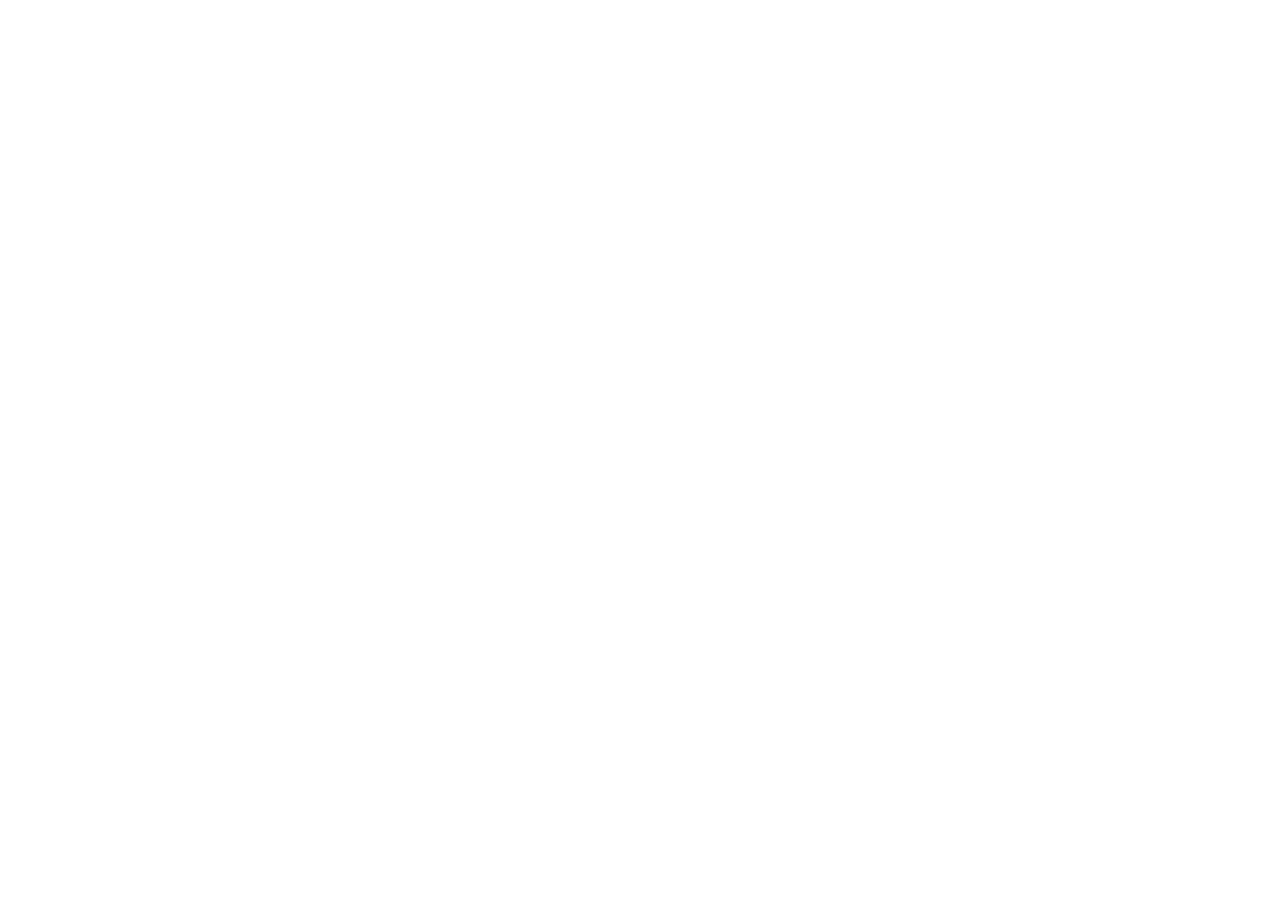
==== index.html @ 28903b05 "Add files via upload" ====
<!DOCTYPE html>
<html>
    <head>
        <meta charset="utf-8">
        <meta name="description" content="Homework 1">
        <meta name="viewport" content="width=device-width, initial-scale=1.0"/>

        <title>Homework 1</title>
        <link rel="stylesheet" href="style.css" /> 
    </head>
    
    <body>
        <header>

        </header>

       
       
       <main>
           
        </main>

        
       <footer>



        </footer>
   
    </body>
</html>
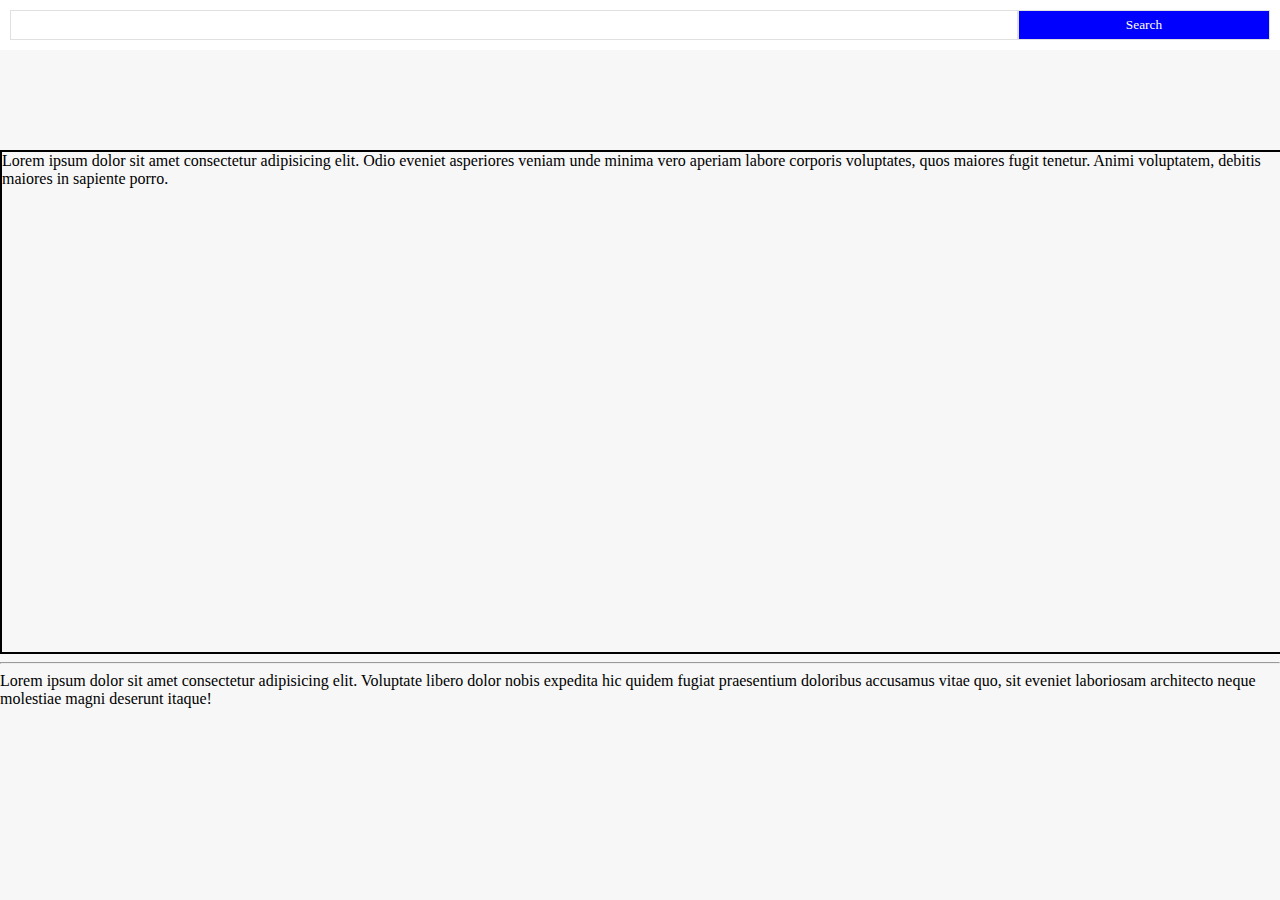
==== commit 1d1736ce: "Homework1_MKT  testtest" ====
--- a/index.html
+++ b/index.html
@@ -1,31 +1,38 @@
 <!DOCTYPE html>
 <html>
-    <head>
-        <meta charset="utf-8">
-        <meta name="description" content="Homework 1">
-        <meta name="viewport" content="width=device-width, initial-scale=1.0"/>
 
-        <title>Homework 1</title>
-        <link rel="stylesheet" href="style.css" /> 
-    </head>
-    
-    <body>
-        <header>
+<head>
+    <meta charset="utf-8">
+    <meta name="description" content="Homework 1">
+    <meta name="viewport" content="width=device-width, initial-scale=1.0" />
 
-        </header>
+    <title>Homework 1</title>
+    <link rel="stylesheet" href="style.css" />
+</head>
 
-       
-       
-       <main>
-           
-        </main>
-
-        
-       <footer>
+<body>
+    <header>
+       <nav>
+        <div class="search-container">
+            <input type="text"><button>Search</button>
+        </div>
+    </nav>
+    </header>
 
 
 
-        </footer>
-   
-    </body>
+    <main>
+        <div class="container">Lorem ipsum dolor sit amet consectetur adipisicing elit. Odio eveniet asperiores veniam unde minima vero aperiam labore corporis voluptates, quos maiores fugit tenetur. Animi voluptatem, debitis maiores in sapiente porro.
+        </div>
+    </main>
+<hr>
+
+    <footer>
+
+Lorem ipsum dolor sit amet consectetur adipisicing elit. Voluptate libero dolor nobis expedita hic quidem fugiat praesentium doloribus accusamus vitae quo, sit eveniet laboriosam architecto neque molestiae magni deserunt itaque!
+
+    </footer>
+
+</body>
+
 </html>
--- a/style.css
+++ b/style.css
@@ -0,0 +1,59 @@
+* {
+    font-family: 'Comfortaa', cursive;
+}
+
+html,
+body {
+    margin: 0;
+    padding: 0;
+    background-color: #f7f7f7;
+}
+
+nav {
+    display: flex;
+    background-color: #ffffff;
+    align-items: center;
+}
+
+nav div {
+    height: 30px;
+    flex-grow: 4;
+    padding: 10px;
+}
+
+nav div img {
+    height: 100%;
+}
+
+nav div.search-container > input {
+    box-sizing: border-box;
+    height: 30px;
+    width: 80%;
+    margin: 0;
+    padding: 5px;
+    border: 1px solid #e0e0e0;
+}
+
+nav div.search-container > button {
+    color: white;
+    box-sizing: border-box;
+    height: 30px;
+    width: 20%;
+    margin: 0;
+    padding: 5px;
+    border: 1px solid #e0e0e0;
+    cursor: pointer;
+    background-color: blue;
+}
+header{
+    position: fixed;
+    width: 100%;
+    top: 0;
+    z-index: 1;
+}
+.container {
+    border: 2px solid black;
+    height: 500px;
+    width: 100%;
+    margin-top: 150px;
+}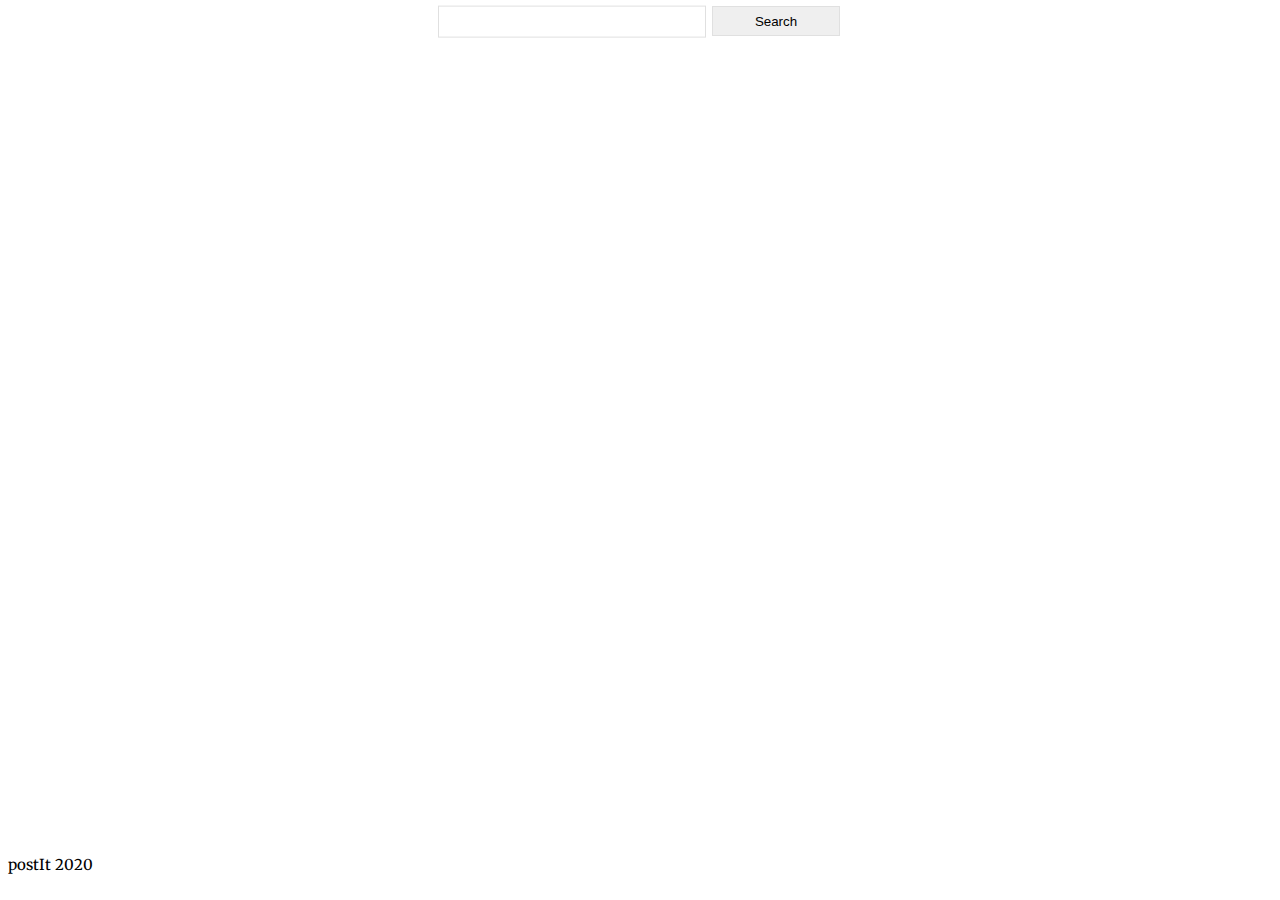
==== commit 3481c9f6: "Homework1_MKT_Kristiina tegelesin index.html lehega" ====
--- a/index.html
+++ b/index.html
@@ -6,33 +6,32 @@
     <meta name="description" content="Homework 1">
     <meta name="viewport" content="width=device-width, initial-scale=1.0" />
 
-    <title>Homework 1</title>
+    <title>postIt</title>
     <link rel="stylesheet" href="style.css" />
 </head>
 
 <body>
     <header>
-       <nav>
-        <div class="search-container">
-            <input type="text"><button>Search</button>
-        </div>
-    </nav>
+        <nav class="clearfix fixed">
+            <div class="container">
+                <div class="logo">
+                </div>
+                <div class="search-container">
+                    <input type="text"><button>Search</button>
+                </div>
+            </div>
+        </nav>
     </header>
-
-
-
     <main>
-        <div class="container">Lorem ipsum dolor sit amet consectetur adipisicing elit. Odio eveniet asperiores veniam unde minima vero aperiam labore corporis voluptates, quos maiores fugit tenetur. Animi voluptatem, debitis maiores in sapiente porro.
+        <div class="column">
+            
         </div>
     </main>
-<hr>
-
-    <footer>
-
-Lorem ipsum dolor sit amet consectetur adipisicing elit. Voluptate libero dolor nobis expedita hic quidem fugiat praesentium doloribus accusamus vitae quo, sit eveniet laboriosam architecto neque molestiae magni deserunt itaque!
-
-    </footer>
-
+    <div class="centercolumn">
+        <footer>
+            <p>postIt 2020</p>
+        </footer>
+    </div>
 </body>
 
-</html>
+</html>--- a/style.css
+++ b/style.css
@@ -1,59 +1,182 @@
-* {
-    font-family: 'Comfortaa', cursive;
+@import url('https://fonts.googleapis.com/css2?family=Merriweather&display=swap');
+body {
+	font-family: 'Merriweather', serif;
+	background: dodgerblue;
+	}
+.section {
+	display: flex;
+	justify-content: center;
+	align-items: center;
+	height: 100%;
+	width: 100%;
+}
+a {
+	color: dodgerblue;
+}
+.section .content {
+	background-color: whitesmoke;
+	text-align: center;
+	width: 25%;
+	padding: 30px 15px;
+
+}
+.section .content button {
+	padding: 10px;
+	width: 100px;
+	height: 40px;
+	border-radius: 50px;
+}
+.section .content button:hover {
+	outline: none;
+}
+.section .content form {
+	display: flex;
+	flex-direction: column;
+	align-items: center;
+}
+.section .content form div {
+	display: flex;
+	flex-direction: column;
+	width: 60%;
+	margin-top: 10px;
+}
+.section .content form div input {
+	padding: 10px;
+	font-size: 14px;
+	border: 1px solid dimgray;
+	background-color: white;
+	border-radius: 50px;
+}
+.section .content form div input:focus {
+	border-color: #1cd211;
+	outline: none;
+}
+.section .content form div button {
+	background-color: orangered;
+	border: none;
+	color: #ffffff;
+	align-self: center;
+	margin-top: 10px;
+}
+.section .content form div button:hover {
+	background-color: limegreen;
+}
+.section .content footer {
+	padding-top: 15px;
+	text-align: center;
+}
+.section .content footer a {
+	color: black;
+	font-size: 14px;
 }
 
-html,
+
+
+/* index.html*/
+
+
+header {
+    position: fixed;
+    width: 100%;
+    top: 0;
+    z-index: 1;   
+}
+
 body {
-    margin: 0;
-    padding: 0;
-    background-color: #f7f7f7;
+    display: flex;
+    background-color: #ffffff;
+    flex-direction: row;
+    align-items: center;
 }
 
 nav {
-    display: flex;
-    background-color: #ffffff;
-    align-items: center;
+    margin-top: -8px;
+    position: relative;
+    height: 50px;
+    width: 100%;
+    background: white;
+    z-index: 2;
 }
 
-nav div {
-    height: 30px;
-    flex-grow: 4;
-    padding: 10px;
+.fixed {
+    position: fixed;
+  }
+  
+.container {
+margin: 80px;
+max-width: 1200px;
+
 }
 
-nav div img {
-    height: 100%;
+nav .logo {
+    position: absolute;
+    top: 50%;
+    transform:translate(-50%, -20%);
+    height: 47px;
+    width: 121px;
+    background-image: url(res/photos/postIt.png);
+   background-repeat: no-repeat;
+
+  }
+
+nav img {
+    height: 50%;
+    padding: 5%;
 }
 
 nav div.search-container > input {
-    box-sizing: border-box;
-    height: 30px;
-    width: 80%;
+    position: absolute;
+    right: 35%;
+    top: 40%;
+    transform:translate(-50%, -20%);
+    height: 20px;
+    width: 20%;
     margin: 0;
     padding: 5px;
+    cursor: pointer;
     border: 1px solid #e0e0e0;
 }
 
 nav div.search-container > button {
-    color: white;
-    box-sizing: border-box;
+    position: absolute;
+    right: 30%;
+    top: 40%;
+    transform:translate(-50%, -20%);
     height: 30px;
-    width: 20%;
+    width: 10%;
     margin: 0;
     padding: 5px;
+    cursor: pointer;
     border: 1px solid #e0e0e0;
-    cursor: pointer;
-    background-color: blue;
 }
-header{
-    position: fixed;
-    width: 100%;
-    top: 0;
-    z-index: 1;
+
+main {
+    display: flex;
+    flex-direction: column;
+    flex-grow: 1;
+    align-items: center;
 }
-.container {
-    border: 2px solid black;
-    height: 500px;
-    width: 100%;
-    margin-top: 150px;
+
+.centercolumn {
+    position:absolute;
+    bottom:0;
+    width:100%;
+    height:60px;   /* Height of the footer */
+    background:rgb(255, 255, 255);
+    
+}
+
+.centercolumn footer p {
+    font-size: 15px;
+}
+       
+
+/* telefoni ekraani jaoks*/
+  
+ @media screen and (max-width: 720px) {
+	 .section .content {
+		 padding-right: 0;
+		 padding-left: 0;
+		 margin: 0 10px;
+	}
 }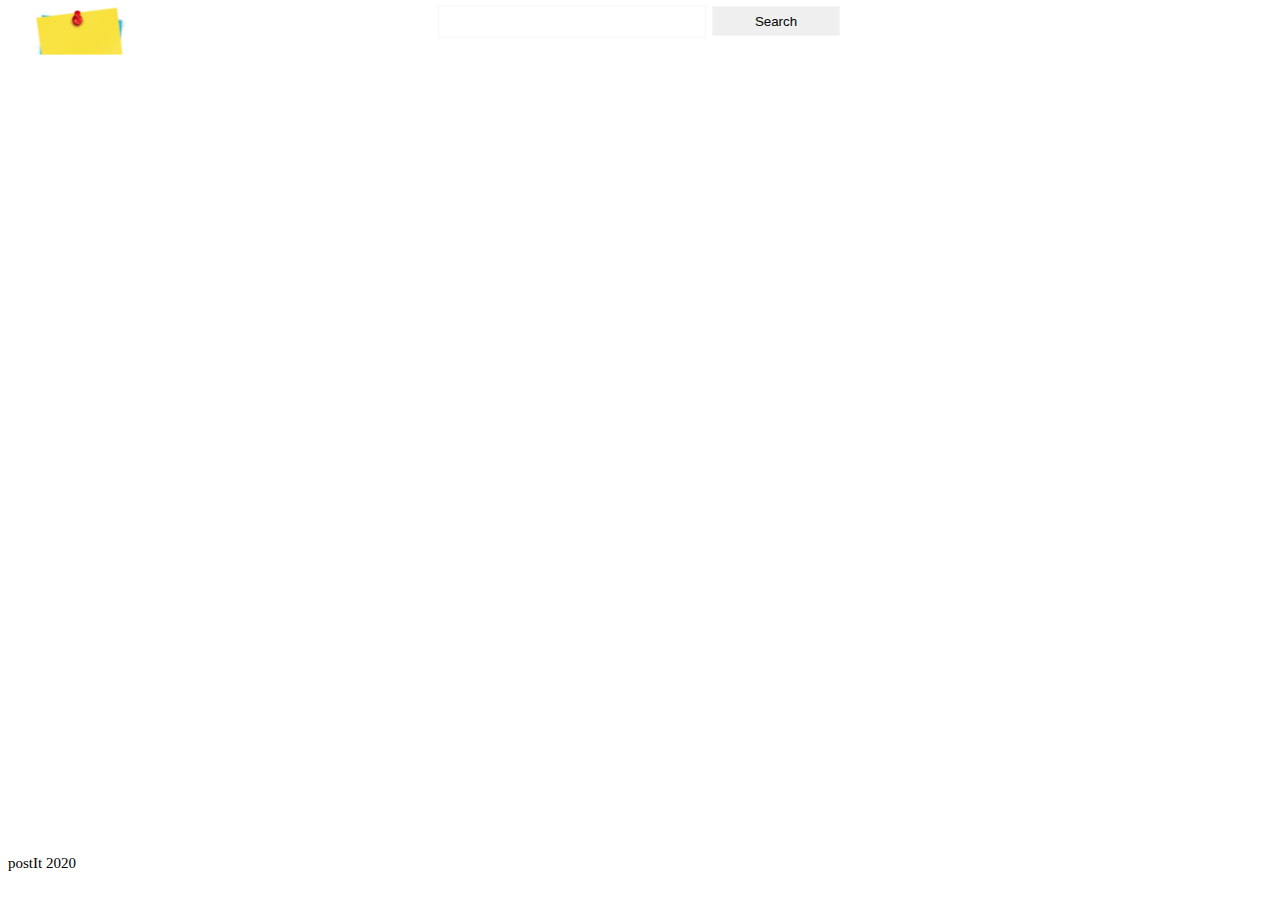
==== commit 3275868e: "Homework1_MKT juurde lisatus osa" ====
--- a/index.html
+++ b/index.html
@@ -22,6 +22,13 @@
             </div>
         </nav>
     </header>
+<<<<<<< HEAD
+
+    <main>
+        
+    </main>
+
+=======
     <main>
         <div class="column">
             
@@ -32,6 +39,7 @@
             <p>postIt 2020</p>
         </footer>
     </div>
+>>>>>>> master
 </body>
 
 </html>--- a/style.css
+++ b/style.css
@@ -1,8 +1,10 @@
+<<<<<<< HEAD
+=======
 @import url('https://fonts.googleapis.com/css2?family=Merriweather&display=swap');
 body {
 	font-family: 'Merriweather', serif;
 	background: dodgerblue;
-	}
+}
 .section {
 	display: flex;
 	justify-content: center;
@@ -14,11 +16,11 @@
 	color: dodgerblue;
 }
 .section .content {
+	margin-top: 150px;
+	width: 500px;
+	height: 500px;
 	background-color: whitesmoke;
 	text-align: center;
-	width: 25%;
-	padding: 30px 15px;
-
 }
 .section .content button {
 	padding: 10px;
@@ -69,12 +71,7 @@
 	color: black;
 	font-size: 14px;
 }
-
-
-
-/* index.html*/
-
-
+/*-----------------------------------------------------*/
 header {
     position: fixed;
     width: 100%;
@@ -84,7 +81,7 @@
 
 body {
     display: flex;
-    background-color: #ffffff;
+    background-color: white;
     flex-direction: row;
     align-items: center;
 }
@@ -103,9 +100,8 @@
   }
   
 .container {
-margin: 80px;
-max-width: 1200px;
-
+	margin: 80px;
+	max-width: 1200px;
 }
 
 nav .logo {
@@ -114,9 +110,8 @@
     transform:translate(-50%, -20%);
     height: 47px;
     width: 121px;
-    background-image: url(res/photos/postIt.png);
-   background-repeat: no-repeat;
-
+    background-image: URL(x.png);
+    background-repeat: no-repeat;
   }
 
 nav img {
@@ -134,7 +129,7 @@
     margin: 0;
     padding: 5px;
     cursor: pointer;
-    border: 1px solid #e0e0e0;
+    border: 1px solid whitesmoke;
 }
 
 nav div.search-container > button {
@@ -147,7 +142,7 @@
     margin: 0;
     padding: 5px;
     cursor: pointer;
-    border: 1px solid #e0e0e0;
+    border: 1px solid whitesmoke;
 }
 
 main {
@@ -162,7 +157,7 @@
     bottom:0;
     width:100%;
     height:60px;   /* Height of the footer */
-    background:rgb(255, 255, 255);
+    background:white;
     
 }
 
@@ -179,4 +174,5 @@
 		 padding-left: 0;
 		 margin: 0 10px;
 	}
-}+} 
+>>>>>>> master
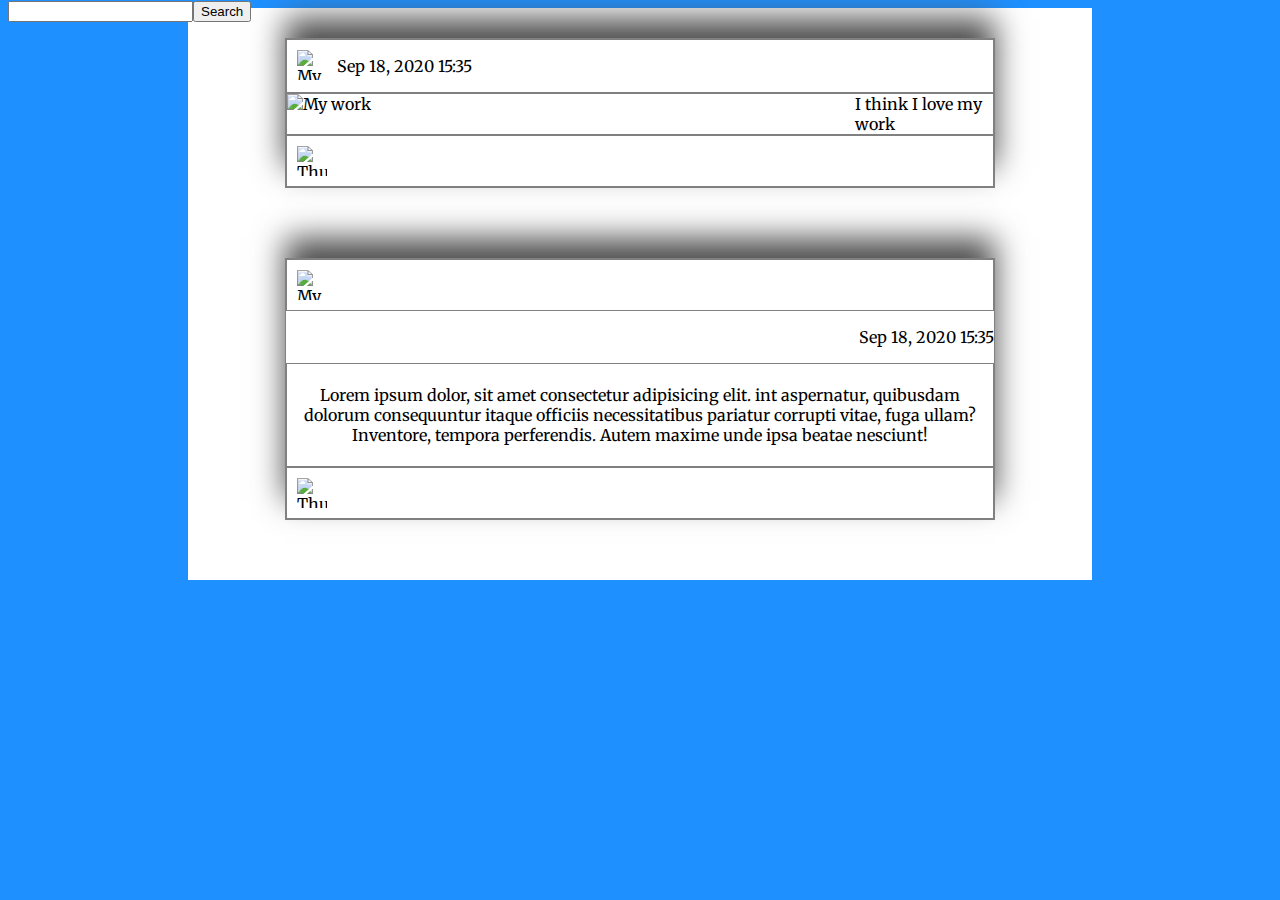
==== commit 17fa4a27: "Homework_MKT_Maret  indexi keskosa loomine" ====
--- a/index.html
+++ b/index.html
@@ -11,7 +11,7 @@
 </head>
 
 <body>
-    <header>
+    <header class="header">
         <nav class="clearfix fixed">
             <div class="container">
                 <div class="logo">
@@ -22,24 +22,36 @@
             </div>
         </nav>
     </header>
-<<<<<<< HEAD
 
     <main>
+  
+            <div class="cont" id="white">
+                <div class="main-box">
+                    <div class="row">
+                        <div class="wrapper">
+                        <div class="column"><img src="res/images/me.png" id="image" alt="My picture"></div></div>
+                        <div class="column"><p class="date">Sep 18, 2020 15:35</p></div>
+                    </div>
+                    <div class="row"><img src="res/images/work.jpg" alt="My work"> I think I love my work</div>
+                    <div class="row"><img src="res/images/thumb.png" id="image" alt="Thumb"></div>
+                </div>
+                <div class="main-box">
+                    <div class="row">
+                        <div class="column"><img src="res/images/me.png" id="image" alt="My picture"></div></div>
+                        <div class="column"><p class="date">Sep 18, 2020 15:35</p></div>
+                        
+                    <div class="row" id="text"><p>Lorem ipsum dolor, sit amet consectetur adipisicing elit. 
+                        int aspernatur, quibusdam dolorum consequuntur itaque officiis necessitatibus 
+                        pariatur corrupti vitae, fuga ullam? Inventore, tempora perferendis.
+                         Autem maxime unde ipsa beatae nesciunt!</p></div>
+                    <div class="row"><img src="res/images/thumb.png" id="image" alt="Thumb"></div>
+                </div>
+
+            </div>
         
+		
     </main>
 
-=======
-    <main>
-        <div class="column">
-            
-        </div>
-    </main>
-    <div class="centercolumn">
-        <footer>
-            <p>postIt 2020</p>
-        </footer>
-    </div>
->>>>>>> master
 </body>
 
 </html>--- a/style.css
+++ b/style.css
@@ -1,10 +1,8 @@
-<<<<<<< HEAD
-=======
 @import url('https://fonts.googleapis.com/css2?family=Merriweather&display=swap');
 body {
 	font-family: 'Merriweather', serif;
 	background: dodgerblue;
-}
+	}
 .section {
 	display: flex;
 	justify-content: center;
@@ -16,11 +14,11 @@
 	color: dodgerblue;
 }
 .section .content {
-	margin-top: 150px;
-	width: 500px;
-	height: 500px;
 	background-color: whitesmoke;
 	text-align: center;
+	width: 25%;
+	padding: 30px 15px;
+
 }
 .section .content button {
 	padding: 10px;
@@ -71,108 +69,62 @@
 	color: black;
 	font-size: 14px;
 }
-/*-----------------------------------------------------*/
-header {
+
+
+.header {
     position: fixed;
     width: 100%;
     top: 0;
-    z-index: 1;   
+    z-index: 1;
 }
-
-body {
-    display: flex;
-    background-color: white;
-    flex-direction: row;
-    align-items: center;
-}
-
-nav {
-    margin-top: -8px;
-    position: relative;
-    height: 50px;
-    width: 100%;
-    background: white;
-    z-index: 2;
-}
-
-.fixed {
-    position: fixed;
-  }
-  
-.container {
-	margin: 80px;
-	max-width: 1200px;
-}
-
-nav .logo {
-    position: absolute;
-    top: 50%;
-    transform:translate(-50%, -20%);
-    height: 47px;
-    width: 121px;
-    background-image: URL(x.png);
-    background-repeat: no-repeat;
-  }
-
-nav img {
-    height: 50%;
-    padding: 5%;
-}
-
-nav div.search-container > input {
-    position: absolute;
-    right: 35%;
-    top: 40%;
-    transform:translate(-50%, -20%);
-    height: 20px;
-    width: 20%;
-    margin: 0;
-    padding: 5px;
-    cursor: pointer;
-    border: 1px solid whitesmoke;
-}
-
-nav div.search-container > button {
-    position: absolute;
-    right: 30%;
-    top: 40%;
-    transform:translate(-50%, -20%);
-    height: 30px;
-    width: 10%;
-    margin: 0;
-    padding: 5px;
-    cursor: pointer;
-    border: 1px solid whitesmoke;
-}
-
-main {
+.cont {
+    margin-top: 100px;
+    height: 100%;
     display: flex;
     flex-direction: column;
-    flex-grow: 1;
-    align-items: center;
+    padding-top: 70px;
+    background-color: white;
+    margin: auto;
+    width: 70%;
+    bottom: 0;
+    padding: 10px;
+
+}   
+.main-box {
+    display: flex;
+    flex-direction: column;
+    margin: auto;
+    width: 80%;
+    margin-bottom: 50px;;
+    margin-top: 20px;
+    border: 1px solid gray;
+    box-shadow: 0 -20px 30px #4d4d4d;
 }
-
-.centercolumn {
-    position:absolute;
-    bottom:0;
-    width:100%;
-    height:60px;   /* Height of the footer */
-    background:white;
-    
+#image {
+    height:30px;
+    width: 30px;;
+    padding: 10px;
 }
-
-.centercolumn footer p {
-    font-size: 15px;
+.wrapper{
+    position: relative;
 }
-       
-
-/* telefoni ekraani jaoks*/
-  
- @media screen and (max-width: 720px) {
-	 .section .content {
-		 padding-right: 0;
-		 padding-left: 0;
-		 margin: 0 10px;
-	}
-} 
->>>>>>> master
+.row{
+    display: flex;
+    flex-direction: row;
+    border:1px solid gray;
+    overflow: auto;
+}
+.column img{
+    width: 30px;
+    float: right;
+}
+.column p{
+    float: right;
+}
+#text {
+    text-align: center;
+    padding: 5px;
+}
+img {
+    width: 100%;
+}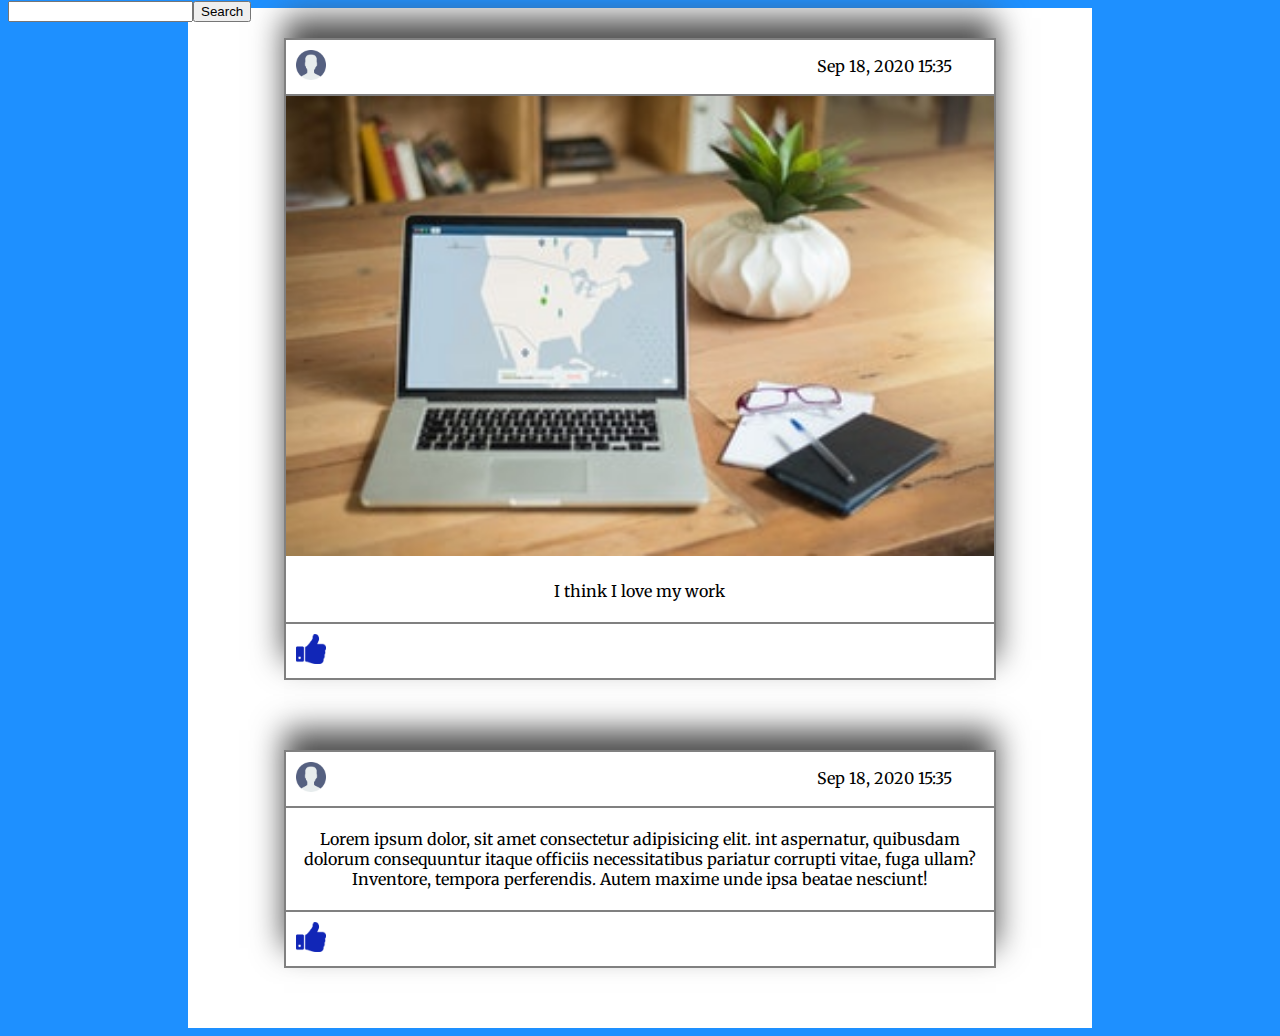
==== commit 5315a8d2: "Homework1_maret update index page" ====
--- a/index.html
+++ b/index.html
@@ -29,22 +29,31 @@
                 <div class="main-box">
                     <div class="row">
                         <div class="wrapper">
-                        <div class="column"><img src="res/images/me.png" id="image" alt="My picture"></div></div>
-                        <div class="column"><p class="date">Sep 18, 2020 15:35</p></div>
+                            <div class="image"><img src="res/images/me.png" id="image" alt="My picture"></div>
+                            <div class="date"><p class="date">Sep 18, 2020 15:35</p></div>
+                        </div>
                     </div>
-                    <div class="row"><img src="res/images/work.jpg" alt="My work"> I think I love my work</div>
-                    <div class="row"><img src="res/images/thumb.png" id="image" alt="Thumb"></div>
-                </div>
+                    <hr>
+                    <div class="bigImage"><img src="res/images/work.jpg" alt="My work"></div>
+                    <div class="text"><p>I think I love my work</p></div>
+                    <hr>
+                    <div class="row"><a href="#"><img src="res/images/thumb.png" id="image" alt="Thumb"></a></div>
+                </div>      
+               
                 <div class="main-box">
                     <div class="row">
-                        <div class="column"><img src="res/images/me.png" id="image" alt="My picture"></div></div>
-                        <div class="column"><p class="date">Sep 18, 2020 15:35</p></div>
-                        
-                    <div class="row" id="text"><p>Lorem ipsum dolor, sit amet consectetur adipisicing elit. 
+                        <div class="wrapper">
+                            <div class="image"><img src="res/images/me.png" id="image" alt="My picture"></div>
+                            <div class="date"><p class="date">Sep 18, 2020 15:35</p></div>
+                        </div>
+                    </div>
+                    <hr>
+                    <div class="text"><p>Lorem ipsum dolor, sit amet consectetur adipisicing elit. 
                         int aspernatur, quibusdam dolorum consequuntur itaque officiis necessitatibus 
                         pariatur corrupti vitae, fuga ullam? Inventore, tempora perferendis.
                          Autem maxime unde ipsa beatae nesciunt!</p></div>
-                    <div class="row"><img src="res/images/thumb.png" id="image" alt="Thumb"></div>
+                         <hr>
+                         <div class="row"><a href="#"><img src="res/images/thumb.png" id="image" alt="Thumb"></a></div>
                 </div>
 
             </div>
--- a/style.css
+++ b/style.css
@@ -97,7 +97,7 @@
     width: 80%;
     margin-bottom: 50px;;
     margin-top: 20px;
-    border: 1px solid gray;
+    border: 2px solid gray;
     box-shadow: 0 -20px 30px #4d4d4d;
 }
 #image {
@@ -111,20 +111,35 @@
 .row{
     display: flex;
     flex-direction: row;
-    border:1px solid gray;
     overflow: auto;
 }
-.column img{
-    width: 30px;
+.wrapper{
+    width: 100%;
+}
+.image{
+    width: 50%;
+    float: left;
+}
+.date{
+    width: 50%;
     float: right;
 }
-.column p{
-    float: right;
-}
-#text {
+.text p {
     text-align: center;
     padding: 5px;
 }
-img {
+.bigImage img {
     width: 100%;
+}
+
+hr{
+    border:1px solid gray;
+    width: 100%;
+    margin: 0;
+}
+.row #image:hover {
+    width: 35px;
+    height: 35px;
+    padding: 8px;
+    
 }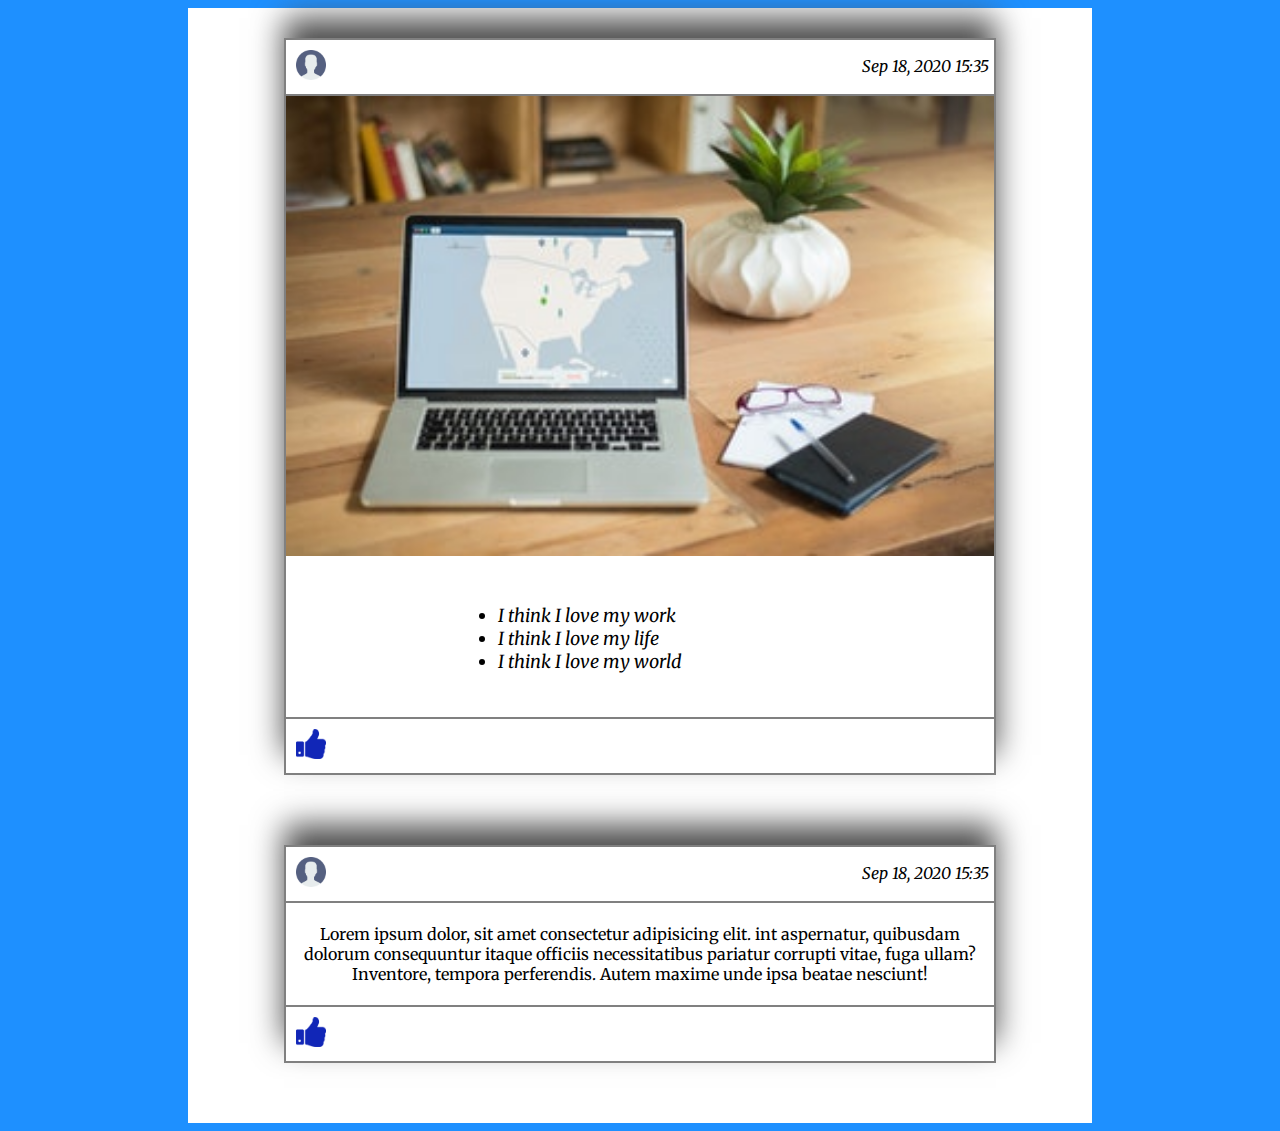
==== commit 4d3cbe38: "Merge pull request #11 from MaretVaabel/feature/Homework1_maret" ====
--- a/index.html
+++ b/index.html
@@ -11,16 +11,8 @@
 </head>
 
 <body>
-    <header class="header">
-        <nav class="clearfix fixed">
-            <div class="container">
-                <div class="logo">
-                </div>
-                <div class="search-container">
-                    <input type="text"><button>Search</button>
-                </div>
-            </div>
-        </nav>
+    <header>
+        
     </header>
 
     <main>
@@ -30,12 +22,20 @@
                     <div class="row">
                         <div class="wrapper">
                             <div class="image"><img src="res/images/me.png" id="image" alt="My picture"></div>
-                            <div class="date"><p class="date">Sep 18, 2020 15:35</p></div>
+                            <div class="date"><p>Sep 18, 2020 15:35</p></div>
                         </div>
                     </div>
                     <hr>
                     <div class="bigImage"><img src="res/images/work.jpg" alt="My work"></div>
-                    <div class="text"><p>I think I love my work</p></div>
+                    <div class="text">
+                        <p>
+                            <ul >
+                                <li>I think I love my work</li>
+                                <li>I think I love my life</li>
+                                <li>I think I love my world</li>
+                            </ul>
+                        </p>
+                    </div>
                     <hr>
                     <div class="row"><a href="#"><img src="res/images/thumb.png" id="image" alt="Thumb"></a></div>
                 </div>      
--- a/style.css
+++ b/style.css
@@ -71,12 +71,6 @@
 }
 
 
-.header {
-    position: fixed;
-    width: 100%;
-    top: 0;
-    z-index: 1;
-}
 .cont {
     margin-top: 100px;
     height: 100%;
@@ -124,6 +118,11 @@
     width: 50%;
     float: right;
 }
+.date p {
+    font-style: italic;
+    text-align: right;
+    padding-right: 5px;
+}
 .text p {
     text-align: center;
     padding: 5px;
@@ -142,4 +141,9 @@
     height: 35px;
     padding: 8px;
     
-}+}
+p ~ ul {
+    padding-left: 30%;
+    font-size: 18px;
+    font-style: italic;
+  }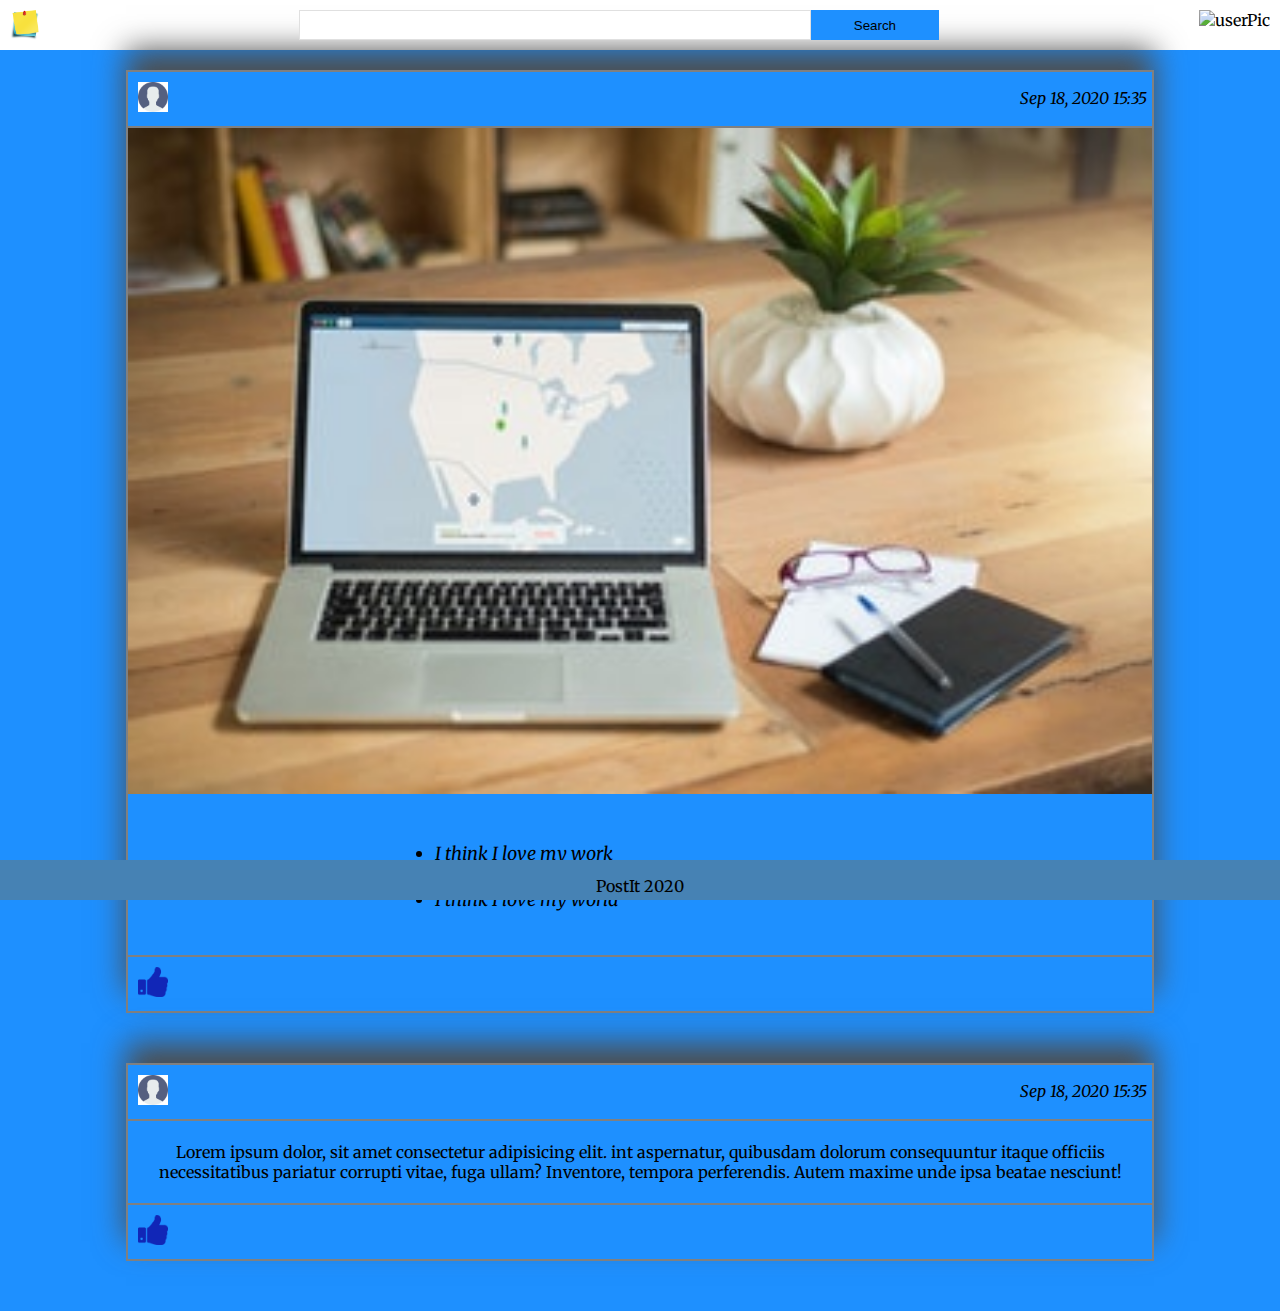
==== commit e97b55d8: "Merge branch 'master' into feature/Homework1_MKT_Kristiina" ====
--- a/index.html
+++ b/index.html
@@ -1,66 +1,78 @@
-<!DOCTYPE html>
-<html>
-
-<head>
-    <meta charset="utf-8">
-    <meta name="description" content="Homework 1">
-    <meta name="viewport" content="width=device-width, initial-scale=1.0" />
-
-    <title>postIt</title>
-    <link rel="stylesheet" href="style.css" />
-</head>
-
-<body>
-    <header>
-        
-    </header>
-
-    <main>
-  
-            <div class="cont" id="white">
-                <div class="main-box">
-                    <div class="row">
-                        <div class="wrapper">
-                            <div class="image"><img src="res/images/me.png" id="image" alt="My picture"></div>
-                            <div class="date"><p>Sep 18, 2020 15:35</p></div>
-                        </div>
-                    </div>
-                    <hr>
-                    <div class="bigImage"><img src="res/images/work.jpg" alt="My work"></div>
-                    <div class="text">
-                        <p>
-                            <ul >
-                                <li>I think I love my work</li>
-                                <li>I think I love my life</li>
-                                <li>I think I love my world</li>
-                            </ul>
-                        </p>
-                    </div>
-                    <hr>
-                    <div class="row"><a href="#"><img src="res/images/thumb.png" id="image" alt="Thumb"></a></div>
-                </div>      
-               
-                <div class="main-box">
-                    <div class="row">
-                        <div class="wrapper">
-                            <div class="image"><img src="res/images/me.png" id="image" alt="My picture"></div>
-                            <div class="date"><p class="date">Sep 18, 2020 15:35</p></div>
-                        </div>
-                    </div>
-                    <hr>
-                    <div class="text"><p>Lorem ipsum dolor, sit amet consectetur adipisicing elit. 
-                        int aspernatur, quibusdam dolorum consequuntur itaque officiis necessitatibus 
-                        pariatur corrupti vitae, fuga ullam? Inventore, tempora perferendis.
-                         Autem maxime unde ipsa beatae nesciunt!</p></div>
-                         <hr>
-                         <div class="row"><a href="#"><img src="res/images/thumb.png" id="image" alt="Thumb"></a></div>
-                </div>
-
-            </div>
-        
-		
-    </main>
-
-</body>
-
+<!DOCTYPE html>
+<html>
+
+<head>
+    <meta charset="utf-8">
+    <meta name="description" content="Homework 1">
+    <meta name="viewport" content="width=device-width, initial-scale=1.0" />
+
+    <title>postIt</title>
+    <link rel="stylesheet" href="style.css" />
+</head>
+
+<body>
+    <header>
+        <nav>
+            <div class="container">
+                <img src="x.png" alt="x">
+            </div>
+            <div class="search-container">
+                <input type="text"><button>Search</button>
+            </div>
+            <div class="userPic container">
+                <img src="me.png" alt="userPic">
+            </div>
+        </nav>
+    </header>
+ 
+    <main>
+            <div class="cont" id="white">
+                <div class="main-box">
+                    <div class="row">
+                        <div class="wrapper">
+                            <div class="image"><img src="res/images/me.png" id="image" alt="My picture"></div>
+                            <div class="date"><p>Sep 18, 2020 15:35</p></div>
+                        </div>
+                    </div>
+                    <hr>
+                    <div class="bigImage"><img src="res/images/work.jpg" alt="My work"></div>
+                    <div class="text">
+                        <p>
+                            <ul >
+                                <li>I think I love my work</li>
+                                <li>I think I love my life</li>
+                                <li>I think I love my world</li>
+                            </ul>
+                        </p>
+                    </div>
+                    <hr>
+                    <div class="row"><a href="#"><img src="res/images/thumb.png" id="image" alt="Thumb"></a></div>
+                </div>      
+               
+                <div class="main-box">
+                    <div class="row">
+                        <div class="wrapper">
+                            <div class="image"><img src="res/images/me.png" id="image" alt="My picture"></div>
+                            <div class="date"><p class="date">Sep 18, 2020 15:35</p></div>
+                        </div>
+                    </div>
+                    <hr>
+                    <div class="text"><p>Lorem ipsum dolor, sit amet consectetur adipisicing elit. 
+                        int aspernatur, quibusdam dolorum consequuntur itaque officiis necessitatibus 
+                        pariatur corrupti vitae, fuga ullam? Inventore, tempora perferendis.
+                         Autem maxime unde ipsa beatae nesciunt!</p></div>
+                         <hr>
+                         <div class="row"><a href="#"><img src="res/images/thumb.png" id="image" alt="Thumb"></a></div>
+                </div>
+
+            </div>
+        
+		
+    </main>
+    <div class="indexfooter">
+        <p>PostIt 2020</p>
+    </div>
+
+</body>
+
 </html>--- a/style.css
+++ b/style.css
@@ -1,8 +1,20 @@
 @import url('https://fonts.googleapis.com/css2?family=Merriweather&display=swap');
 body {
 	font-family: 'Merriweather', serif;
-	background: dodgerblue;
-	}
+	background: #1e90ff;
+    margin:0;
+    padding:0;
+}
+
+a + p {
+	color: black;
+}
+
+a ~ p {
+	line-height: 0.9;
+	font-weight: bold;
+}
+
 .section {
 	display: flex;
 	justify-content: center;
@@ -10,15 +22,14 @@
 	height: 100%;
 	width: 100%;
 }
-a {
-	color: dodgerblue;
-}
+
 .section .content {
+	margin-top: 150px;
+	text-align: center;
+	width: 500px;
+	height: 500px;
 	background-color: whitesmoke;
-	text-align: center;
-	width: 25%;
-	padding: 30px 15px;
-
+	
 }
 .section .content button {
 	padding: 10px;
@@ -51,12 +62,14 @@
 	border-color: #1cd211;
 	outline: none;
 }
-.section .content form div button {
+.section div button {
 	background-color: orangered;
 	border: none;
-	color: #ffffff;
+	color: white;
 	align-self: center;
+	font-size: 16px;
 	margin-top: 10px;
+	text-decoration: none;
 }
 .section .content form div button:hover {
 	background-color: limegreen;
@@ -69,6 +82,84 @@
 	color: black;
 	font-size: 14px;
 }
+
+form a {
+	text-decoration: none;
+	color: white;
+}
+
+/*-----------------------------------------------------*/
+.header1 {
+    width: 100%;
+    top: 0;
+    z-index: 1;
+	position: fixed;
+}
+
+nav {
+    display: flex;
+    align-items: center;
+    background-color: white;
+    justify-content: space-between;
+}
+
+nav div {
+    height: 30px;
+    padding: 10px;
+}
+
+div img {
+    height: 100%;
+}
+
+.container {
+    display: flex;
+    justify-content: center;
+}
+div.search-container > input {
+	box-sizing: border-box;
+	width: 80%;
+	height: 30px;
+    margin: 0;
+    padding: 5px;
+    border: 1px solid #e0e0e0;
+}
+
+nav div.search-container {
+	width: 50%;
+}
+
+div.search-container > button {
+    box-sizing: border-box;
+    height: 30px;
+    width: 20%;
+    margin: 0;
+    padding: 5px;
+    border: 1px solid dodgerblue;
+    cursor: pointer;
+    background-color: dodgerblue;
+}
+
+.indexfooter {
+    position: absolute;
+    bottom:0;
+    width:100%;
+    height:40px;   /* Height of the footer */
+    background:steelblue;
+    text-align: center;
+}
+
+
+/* telefoni ekraani jaoks*/
+  
+ @media screen and (max-width: 720px) {
+	 .section .content {
+		 padding-right: 0;
+		 padding-left: 0;
+		 margin: 0 10px;
+	}
+}
+=======
 
 
 .cont {
@@ -146,4 +237,5 @@
     padding-left: 30%;
     font-size: 18px;
     font-style: italic;
-  }+  }
+
